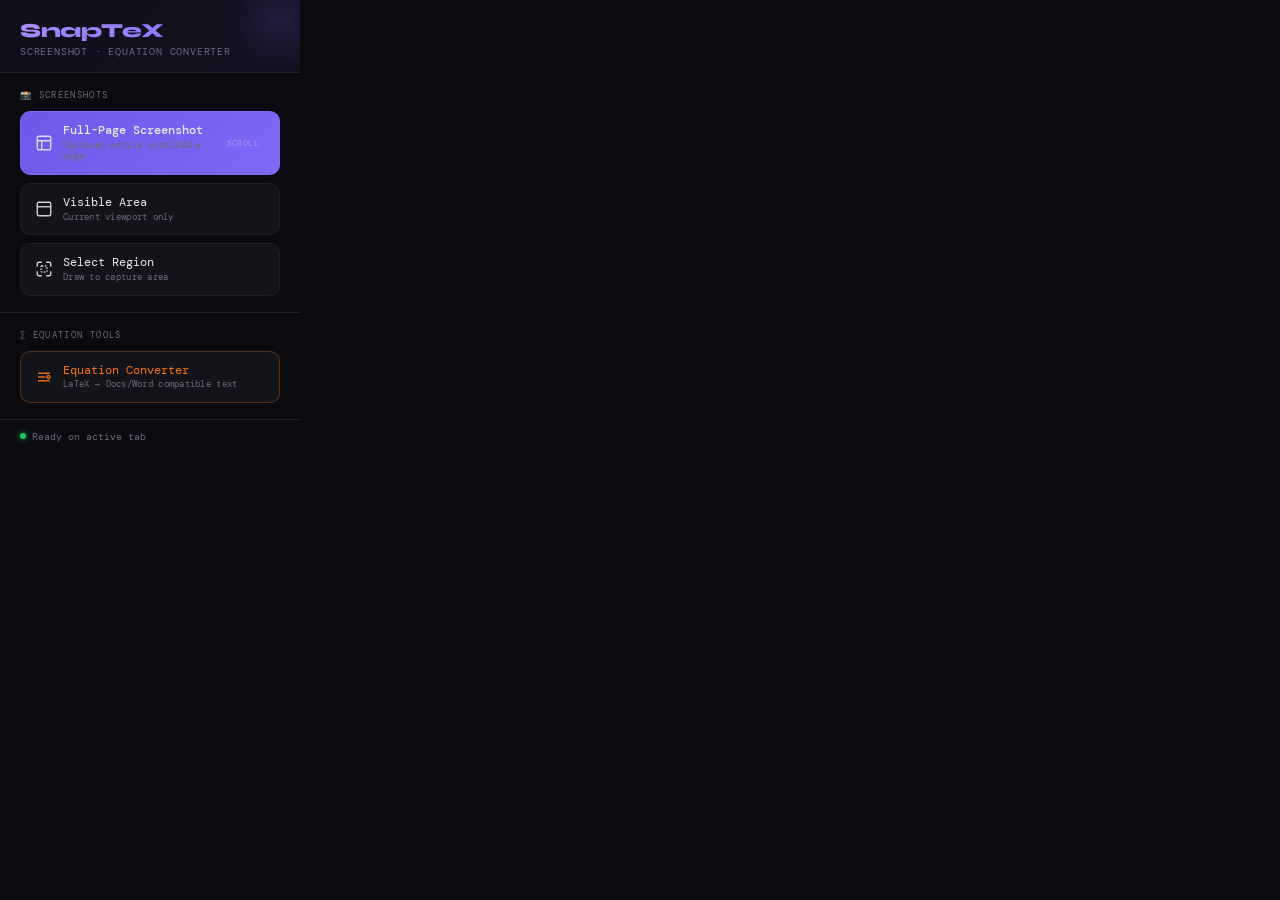
==== popup.html @ a3d0b4fa "Implemented Converter Logic for LaTex to Unicode" ====
<!DOCTYPE html>
<html lang="en">
<head>
  <meta charset="UTF-8" />
  <meta name="viewport" content="width=device-width, initial-scale=1.0"/>
  <title>SnapTeX</title>
  <link rel="preconnect" href="https://fonts.googleapis.com">
  <link href="https://fonts.googleapis.com/css2?family=DM+Mono:wght@400;500&family=Syne:wght@600;700;800&display=swap" rel="stylesheet">
  <style>
    *, *::before, *::after { box-sizing: border-box; margin: 0; padding: 0; }

    :root {
      --bg: #0a0a0f;
      --surface: #13131a;
      --border: #1e1e2e;
      --accent: #7c6af7;
      --accent2: #f97316;
      --text: #e8e8f0;
      --muted: #6b6b80;
      --success: #22c55e;
      --radius: 10px;
    }

    body {
      width: 300px;
      background: var(--bg);
      color: var(--text);
      font-family: 'DM Mono', monospace;
      overflow: hidden;
    }

    .header {
      padding: 18px 20px 14px;
      border-bottom: 1px solid var(--border);
      background: linear-gradient(135deg, #0f0f1a 0%, #13111f 100%);
      position: relative;
      overflow: hidden;
    }

    .header::before {
      content: '';
      position: absolute;
      top: -30px; right: -30px;
      width: 100px; height: 100px;
      background: radial-gradient(circle, rgba(124,106,247,0.15) 0%, transparent 70%);
      pointer-events: none;
    }

    .logo {
      font-family: 'Syne', sans-serif;
      font-weight: 800;
      font-size: 20px;
      letter-spacing: -0.5px;
      background: linear-gradient(135deg, #a78bfa, #7c6af7);
      -webkit-background-clip: text;
      -webkit-text-fill-color: transparent;
      background-clip: text;
    }

    .tagline {
      font-size: 10px;
      color: var(--muted);
      letter-spacing: 0.08em;
      margin-top: 2px;
      text-transform: uppercase;
    }

    .section {
      padding: 16px 20px;
      border-bottom: 1px solid var(--border);
    }

    .section-label {
      font-size: 9px;
      letter-spacing: 0.15em;
      text-transform: uppercase;
      color: var(--muted);
      margin-bottom: 10px;
    }

    .btn {
      width: 100%;
      padding: 11px 14px;
      border-radius: var(--radius);
      border: 1px solid var(--border);
      background: var(--surface);
      color: var(--text);
      font-family: 'DM Mono', monospace;
      font-size: 12px;
      cursor: pointer;
      display: flex;
      align-items: center;
      gap: 10px;
      transition: all 0.15s ease;
      margin-bottom: 8px;
      position: relative;
      overflow: hidden;
    }

    .btn:last-child { margin-bottom: 0; }

    .btn:hover {
      border-color: var(--accent);
      background: rgba(124,106,247,0.08);
      transform: translateY(-1px);
    }

    .btn:active { transform: translateY(0); }

    .btn.primary {
      background: linear-gradient(135deg, #6d59e8, #7c6af7);
      border-color: #7c6af7;
      font-weight: 500;
    }

    .btn.primary:hover {
      background: linear-gradient(135deg, #7c6af7, #8b7cf8);
      box-shadow: 0 4px 20px rgba(124,106,247,0.3);
    }

    .btn.accent2 {
      border-color: rgba(249,115,22,0.3);
    }
    .btn.accent2:hover {
      border-color: var(--accent2);
      background: rgba(249,115,22,0.08);
    }

    .btn-icon {
      width: 18px;
      height: 18px;
      flex-shrink: 0;
      opacity: 0.9;
    }

    .btn-text { flex: 1; text-align: left; line-height: 1.3; }
    .btn-title { display: block; font-size: 12px; }
    .btn-sub { display: block; font-size: 9px; color: var(--muted); margin-top: 1px; letter-spacing: 0.03em; }

    .badge {
      font-size: 8px;
      padding: 2px 6px;
      border-radius: 4px;
      background: rgba(124,106,247,0.2);
      color: #a78bfa;
      letter-spacing: 0.05em;
    }

    .status-bar {
      padding: 10px 20px;
      font-size: 10px;
      color: var(--muted);
      display: flex;
      align-items: center;
      gap: 6px;
    }

    .status-dot {
      width: 6px; height: 6px;
      border-radius: 50%;
      background: var(--success);
      box-shadow: 0 0 6px var(--success);
      animation: pulse 2s ease-in-out infinite;
    }

    @keyframes pulse {
      0%, 100% { opacity: 1; }
      50% { opacity: 0.4; }
    }

    #toast {
      display: none;
      position: fixed;
      bottom: 10px; left: 10px; right: 10px;
      padding: 8px 12px;
      background: var(--success);
      color: #fff;
      border-radius: 6px;
      font-size: 11px;
      text-align: center;
      animation: slideUp 0.2s ease;
    }

    @keyframes slideUp {
      from { transform: translateY(10px); opacity: 0; }
      to { transform: translateY(0); opacity: 1; }
    }
  </style>
</head>
<body>

<div class="header">
  <div class="logo">SnapTeX</div>
  <div class="tagline">Screenshot · Equation Converter</div>
</div>

<div class="section">
  <div class="section-label">📸 Screenshots</div>

  <button class="btn primary" id="btn-fullpage">
    <svg class="btn-icon" viewBox="0 0 24 24" fill="none" stroke="currentColor" stroke-width="1.8">
      <rect x="3" y="3" width="18" height="18" rx="2"/>
      <path d="M3 9h18M9 21V9"/>
    </svg>
    <span class="btn-text">
      <span class="btn-title">Full-Page Screenshot</span>
      <span class="btn-sub">Captures entire scrollable page</span>
    </span>
    <span class="badge">SCROLL</span>
  </button>

  <button class="btn" id="btn-visible">
    <svg class="btn-icon" viewBox="0 0 24 24" fill="none" stroke="currentColor" stroke-width="1.8">
      <rect x="3" y="3" width="18" height="18" rx="2"/>
      <path d="M3 9h18"/>
    </svg>
    <span class="btn-text">
      <span class="btn-title">Visible Area</span>
      <span class="btn-sub">Current viewport only</span>
    </span>
  </button>

  <button class="btn" id="btn-region">
    <svg class="btn-icon" viewBox="0 0 24 24" fill="none" stroke="currentColor" stroke-width="1.8">
      <path d="M3 9V5a2 2 0 012-2h4M15 3h4a2 2 0 012 2v4M21 15v4a2 2 0 01-2 2h-4M9 21H5a2 2 0 01-2-2v-4"/>
      <rect x="8" y="8" width="8" height="8" rx="1" stroke-dasharray="2 2"/>
    </svg>
    <span class="btn-text">
      <span class="btn-title">Select Region</span>
      <span class="btn-sub">Draw to capture area</span>
    </span>
  </button>
</div>

<div class="section">
  <div class="section-label">∑ Equation Tools</div>

  <button class="btn accent2" id="btn-equation">
    <svg class="btn-icon" viewBox="0 0 24 24" fill="none" stroke="#f97316" stroke-width="1.8">
      <path d="M4 7h16M4 12h10M4 17h16"/>
      <circle cx="18" cy="12" r="2" stroke="#f97316"/>
    </svg>
    <span class="btn-text">
      <span class="btn-title" style="color:#f97316">Equation Converter</span>
      <span class="btn-sub">LaTeX → Docs/Word compatible text</span>
    </span>
  </button>
</div>

<div class="status-bar">
  <div class="status-dot"></div>
  <span>Ready on active tab</span>
</div>

<div id="toast"></div>

<script src="popup.js"></script>
</body>
</html>
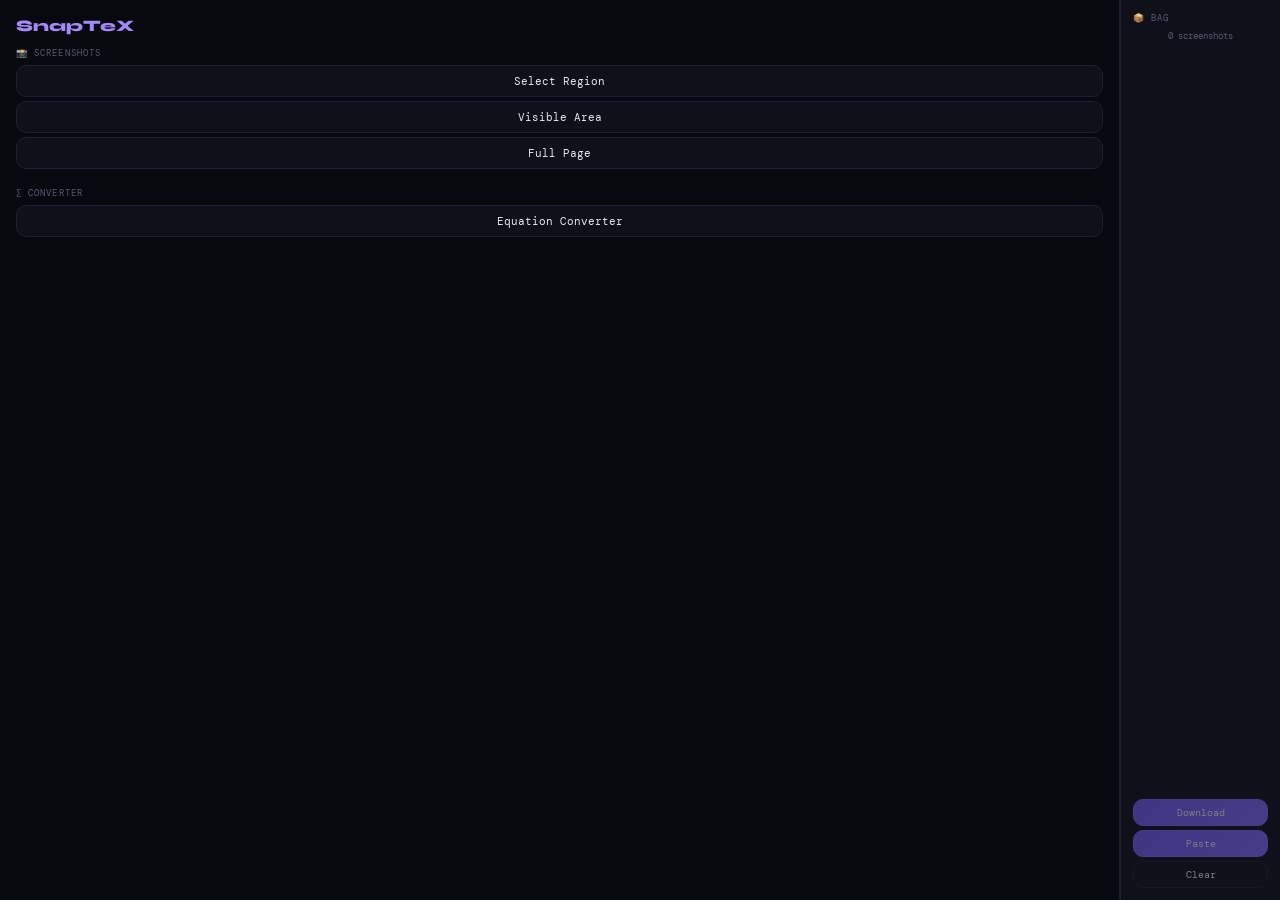
==== commit 8001bdd2: "merged changes" ====
--- a/popup.html
+++ b/popup.html
@@ -1,259 +1,76 @@
 <!DOCTYPE html>
 <html lang="en">
 <head>
-  <meta charset="UTF-8" />
-  <meta name="viewport" content="width=device-width, initial-scale=1.0"/>
+  <meta charset="UTF-8">
+  <meta http-equiv="Content-Type" content="text/html; charset=utf-8">
   <title>SnapTeX</title>
-  <link rel="preconnect" href="https://fonts.googleapis.com">
-  <link href="https://fonts.googleapis.com/css2?family=DM+Mono:wght@400;500&family=Syne:wght@600;700;800&display=swap" rel="stylesheet">
+  <link href="https://fonts.googleapis.com/css2?family=DM+Mono:wght@400;500&family=Syne:wght@700;800&display=swap" rel="stylesheet">
   <style>
     *, *::before, *::after { box-sizing: border-box; margin: 0; padding: 0; }
-
     :root {
-      --bg: #0a0a0f;
-      --surface: #13131a;
-      --border: #1e1e2e;
-      --accent: #7c6af7;
-      --accent2: #f97316;
-      --text: #e8e8f0;
-      --muted: #6b6b80;
-      --success: #22c55e;
-      --radius: 10px;
+      --bg: #080810; --surface: #10101a; --border: #1e1e35;
+      --accent: #7c6af7; --text: #e8e8f0; --muted: #5a5a70; --radius: 10px;
     }
-
-    body {
-      width: 300px;
-      background: var(--bg);
-      color: var(--text);
-      font-family: 'DM Mono', monospace;
-      overflow: hidden;
-    }
-
-    .header {
-      padding: 18px 20px 14px;
-      border-bottom: 1px solid var(--border);
-      background: linear-gradient(135deg, #0f0f1a 0%, #13111f 100%);
-      position: relative;
-      overflow: hidden;
-    }
-
-    .header::before {
-      content: '';
-      position: absolute;
-      top: -30px; right: -30px;
-      width: 100px; height: 100px;
-      background: radial-gradient(circle, rgba(124,106,247,0.15) 0%, transparent 70%);
-      pointer-events: none;
-    }
-
-    .logo {
-      font-family: 'Syne', sans-serif;
-      font-weight: 800;
-      font-size: 20px;
-      letter-spacing: -0.5px;
-      background: linear-gradient(135deg, #a78bfa, #7c6af7);
-      -webkit-background-clip: text;
-      -webkit-text-fill-color: transparent;
-      background-clip: text;
-    }
-
-    .tagline {
-      font-size: 10px;
-      color: var(--muted);
-      letter-spacing: 0.08em;
-      margin-top: 2px;
-      text-transform: uppercase;
-    }
-
-    .section {
-      padding: 16px 20px;
-      border-bottom: 1px solid var(--border);
-    }
-
-    .section-label {
-      font-size: 9px;
-      letter-spacing: 0.15em;
-      text-transform: uppercase;
-      color: var(--muted);
-      margin-bottom: 10px;
-    }
-
-    .btn {
-      width: 100%;
-      padding: 11px 14px;
-      border-radius: var(--radius);
-      border: 1px solid var(--border);
-      background: var(--surface);
-      color: var(--text);
-      font-family: 'DM Mono', monospace;
-      font-size: 12px;
-      cursor: pointer;
-      display: flex;
-      align-items: center;
-      gap: 10px;
-      transition: all 0.15s ease;
-      margin-bottom: 8px;
-      position: relative;
-      overflow: hidden;
-    }
-
-    .btn:last-child { margin-bottom: 0; }
-
-    .btn:hover {
-      border-color: var(--accent);
-      background: rgba(124,106,247,0.08);
-      transform: translateY(-1px);
-    }
-
-    .btn:active { transform: translateY(0); }
-
-    .btn.primary {
-      background: linear-gradient(135deg, #6d59e8, #7c6af7);
-      border-color: #7c6af7;
-      font-weight: 500;
-    }
-
-    .btn.primary:hover {
-      background: linear-gradient(135deg, #7c6af7, #8b7cf8);
-      box-shadow: 0 4px 20px rgba(124,106,247,0.3);
-    }
-
-    .btn.accent2 {
-      border-color: rgba(249,115,22,0.3);
-    }
-    .btn.accent2:hover {
-      border-color: var(--accent2);
-      background: rgba(249,115,22,0.08);
-    }
-
-    .btn-icon {
-      width: 18px;
-      height: 18px;
-      flex-shrink: 0;
-      opacity: 0.9;
-    }
-
-    .btn-text { flex: 1; text-align: left; line-height: 1.3; }
-    .btn-title { display: block; font-size: 12px; }
-    .btn-sub { display: block; font-size: 9px; color: var(--muted); margin-top: 1px; letter-spacing: 0.03em; }
-
-    .badge {
-      font-size: 8px;
-      padding: 2px 6px;
-      border-radius: 4px;
-      background: rgba(124,106,247,0.2);
-      color: #a78bfa;
-      letter-spacing: 0.05em;
-    }
-
-    .status-bar {
-      padding: 10px 20px;
-      font-size: 10px;
-      color: var(--muted);
-      display: flex;
-      align-items: center;
-      gap: 6px;
-    }
-
-    .status-dot {
-      width: 6px; height: 6px;
-      border-radius: 50%;
-      background: var(--success);
-      box-shadow: 0 0 6px var(--success);
-      animation: pulse 2s ease-in-out infinite;
-    }
-
-    @keyframes pulse {
-      0%, 100% { opacity: 1; }
-      50% { opacity: 0.4; }
-    }
-
-    #toast {
-      display: none;
-      position: fixed;
-      bottom: 10px; left: 10px; right: 10px;
-      padding: 8px 12px;
-      background: var(--success);
-      color: #fff;
-      border-radius: 6px;
-      font-size: 11px;
-      text-align: center;
-      animation: slideUp 0.2s ease;
-    }
-
-    @keyframes slideUp {
-      from { transform: translateY(10px); opacity: 0; }
-      to { transform: translateY(0); opacity: 1; }
-    }
+    html, body { width: 100%; height: 100%; }
+    body { background: var(--bg); color: var(--text); font-family: 'DM Mono', monospace; display: flex; overflow: hidden; min-width: 480px; min-height: 520px; }
+    
+    .main { flex: 1; padding: 16px; border-right: 1px solid var(--border); overflow-y: auto; display: flex; flex-direction: column; }
+    .bag-panel { width: 160px; background: var(--surface); border-left: 1px solid var(--border); padding: 12px; overflow-y: auto; display: flex; flex-direction: column; }
+    
+    .logo { font-family: 'Syne', sans-serif; font-weight: 800; font-size: 16px; background: linear-gradient(135deg, #a78bfa, #7c6af7); -webkit-background-clip: text; -webkit-text-fill-color: transparent; background-clip: text; margin-bottom: 12px; flex-shrink: 0; }
+    
+    .section { margin-bottom: 14px; flex-shrink: 0; }
+    .section-label { font-size: 9px; letter-spacing: .12em; text-transform: uppercase; color: var(--muted); margin-bottom: 6px; }
+    
+    .btn { width: 100%; padding: 8px; border-radius: var(--radius); border: 1px solid var(--border); background: var(--surface); color: var(--text); font-family: 'DM Mono', monospace; font-size: 11px; cursor: pointer; transition: all .15s; margin-bottom: 4px; flex-shrink: 0; }
+    .btn:hover { border-color: var(--accent); background: rgba(124,106,247,.08); }
+    .btn.primary { background: linear-gradient(135deg, #6d59e8, #7c6af7); border-color: #7c6af7; }
+    .btn.primary:hover { box-shadow: 0 4px 18px rgba(124,106,247,.3); }
+    .btn:disabled { opacity: 0.5; cursor: not-allowed; }
+    
+    .bag-label { font-size: 9px; letter-spacing: .12em; text-transform: uppercase; color: var(--muted); margin-bottom: 6px; flex-shrink: 0; }
+    .bag-count { font-size: 9px; color: var(--muted); text-align: center; margin-bottom: 6px; flex-shrink: 0; }
+    
+    .thumbnails { display: flex; flex-direction: column; gap: 4px; flex: 1; overflow-y: auto; min-height: 0; margin-bottom: 8px; }
+    .thumbnail { width: 100%; height: 45px; border: 1px solid var(--border); border-radius: 4px; background: #0a0a0f; cursor: pointer; overflow: hidden; position: relative; flex-shrink: 0; }
+    .thumbnail img { width: 100%; height: 100%; object-fit: cover; }
+    .thumbnail:hover { border-color: var(--accent); }
+    .thumbnail .delete { position: absolute; top: 2px; right: 2px; background: rgba(0,0,0,.7); color: #ef4444; border: none; width: 16px; height: 16px; border-radius: 2px; font-size: 9px; cursor: pointer; display: none; }
+    .thumbnail:hover .delete { display: block; }
+    
+    .bag-actions { margin-top: 6px; display: flex; flex-direction: column; gap: 4px; flex-shrink: 0; }
+    .bag-actions .btn { margin-bottom: 0; font-size: 10px; padding: 6px; }
   </style>
 </head>
 <body>
 
-<div class="header">
+<div class="main">
   <div class="logo">SnapTeX</div>
-  <div class="tagline">Screenshot · Equation Converter</div>
+  
+  <div class="section">
+    <div class="section-label">📸 Screenshots</div>
+    <button class="btn" id="btn-region">Select Region</button>
+    <button class="btn" id="btn-visible">Visible Area</button>
+    <button class="btn" id="btn-fullpage">Full Page</button>
+  </div>
+
+  <div class="section">
+    <div class="section-label">∑ Converter</div>
+    <button class="btn" id="btn-equation">Equation Converter</button>
+  </div>
 </div>
 
-<div class="section">
-  <div class="section-label">📸 Screenshots</div>
-
-  <button class="btn primary" id="btn-fullpage">
-    <svg class="btn-icon" viewBox="0 0 24 24" fill="none" stroke="currentColor" stroke-width="1.8">
-      <rect x="3" y="3" width="18" height="18" rx="2"/>
-      <path d="M3 9h18M9 21V9"/>
-    </svg>
-    <span class="btn-text">
-      <span class="btn-title">Full-Page Screenshot</span>
-      <span class="btn-sub">Captures entire scrollable page</span>
-    </span>
-    <span class="badge">SCROLL</span>
-  </button>
-
-  <button class="btn" id="btn-visible">
-    <svg class="btn-icon" viewBox="0 0 24 24" fill="none" stroke="currentColor" stroke-width="1.8">
-      <rect x="3" y="3" width="18" height="18" rx="2"/>
-      <path d="M3 9h18"/>
-    </svg>
-    <span class="btn-text">
-      <span class="btn-title">Visible Area</span>
-      <span class="btn-sub">Current viewport only</span>
-    </span>
-  </button>
-
-  <button class="btn" id="btn-region">
-    <svg class="btn-icon" viewBox="0 0 24 24" fill="none" stroke="currentColor" stroke-width="1.8">
-      <path d="M3 9V5a2 2 0 012-2h4M15 3h4a2 2 0 012 2v4M21 15v4a2 2 0 01-2 2h-4M9 21H5a2 2 0 01-2-2v-4"/>
-      <rect x="8" y="8" width="8" height="8" rx="1" stroke-dasharray="2 2"/>
-    </svg>
-    <span class="btn-text">
-      <span class="btn-title">Select Region</span>
-      <span class="btn-sub">Draw to capture area</span>
-    </span>
-  </button>
+<div class="bag-panel">
+  <div class="bag-label">📦 Bag</div>
+  <div class="bag-count" id="bag-count">0 screenshots</div>
+  <div class="thumbnails" id="thumbnails"></div>
+  <div class="bag-actions">
+    <button class="btn primary" id="btn-download-bag" disabled>Download</button>
+    <button class="btn primary" id="btn-paste-bag" disabled>Paste</button>
+    <button class="btn" id="btn-clear-bag" disabled>Clear</button>
+  </div>
 </div>
-
-<div class="section">
-  <div class="section-label">∑ Equation Tools</div>
-
-  <button class="btn accent2" id="btn-equation">
-    <svg class="btn-icon" viewBox="0 0 24 24" fill="none" stroke="#f97316" stroke-width="1.8">
-      <path d="M4 7h16M4 12h10M4 17h16"/>
-      <circle cx="18" cy="12" r="2" stroke="#f97316"/>
-    </svg>
-    <span class="btn-text">
-      <span class="btn-title" style="color:#f97316">Equation Converter</span>
-      <span class="btn-sub">LaTeX → Docs/Word compatible text</span>
-    </span>
-  </button>
-</div>
-
-<div class="status-bar">
-  <div class="status-dot"></div>
-  <span>Ready on active tab</span>
-</div>
-
-<div id="toast"></div>
 
 <script src="popup.js"></script>
 </body>
-</html>
+</html>
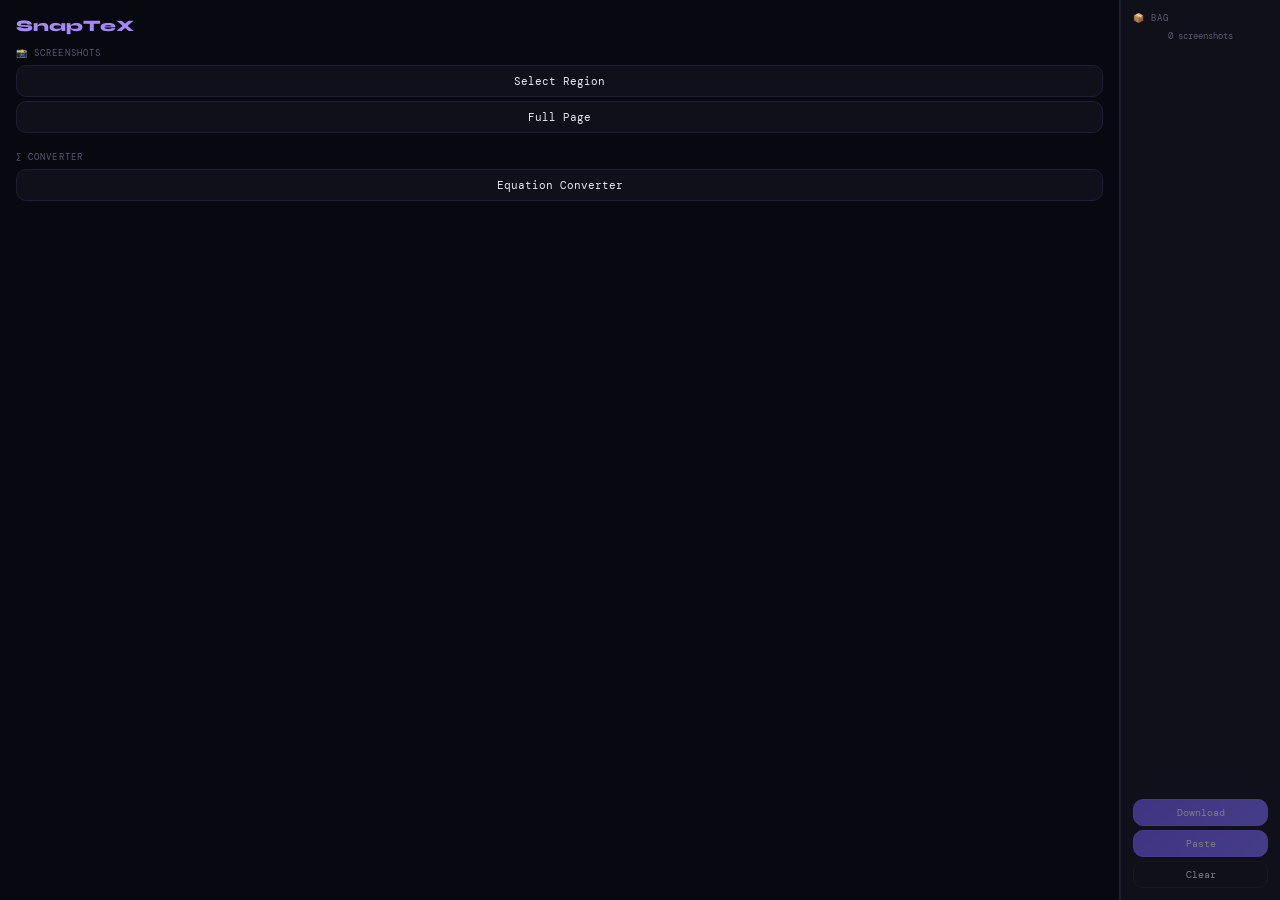
==== commit 8842b788: "Fixed bugs with screenshot bag feature." ====
--- a/popup.html
+++ b/popup.html
@@ -50,7 +50,6 @@
   <div class="section">
     <div class="section-label">📸 Screenshots</div>
     <button class="btn" id="btn-region">Select Region</button>
-    <button class="btn" id="btn-visible">Visible Area</button>
     <button class="btn" id="btn-fullpage">Full Page</button>
   </div>
 
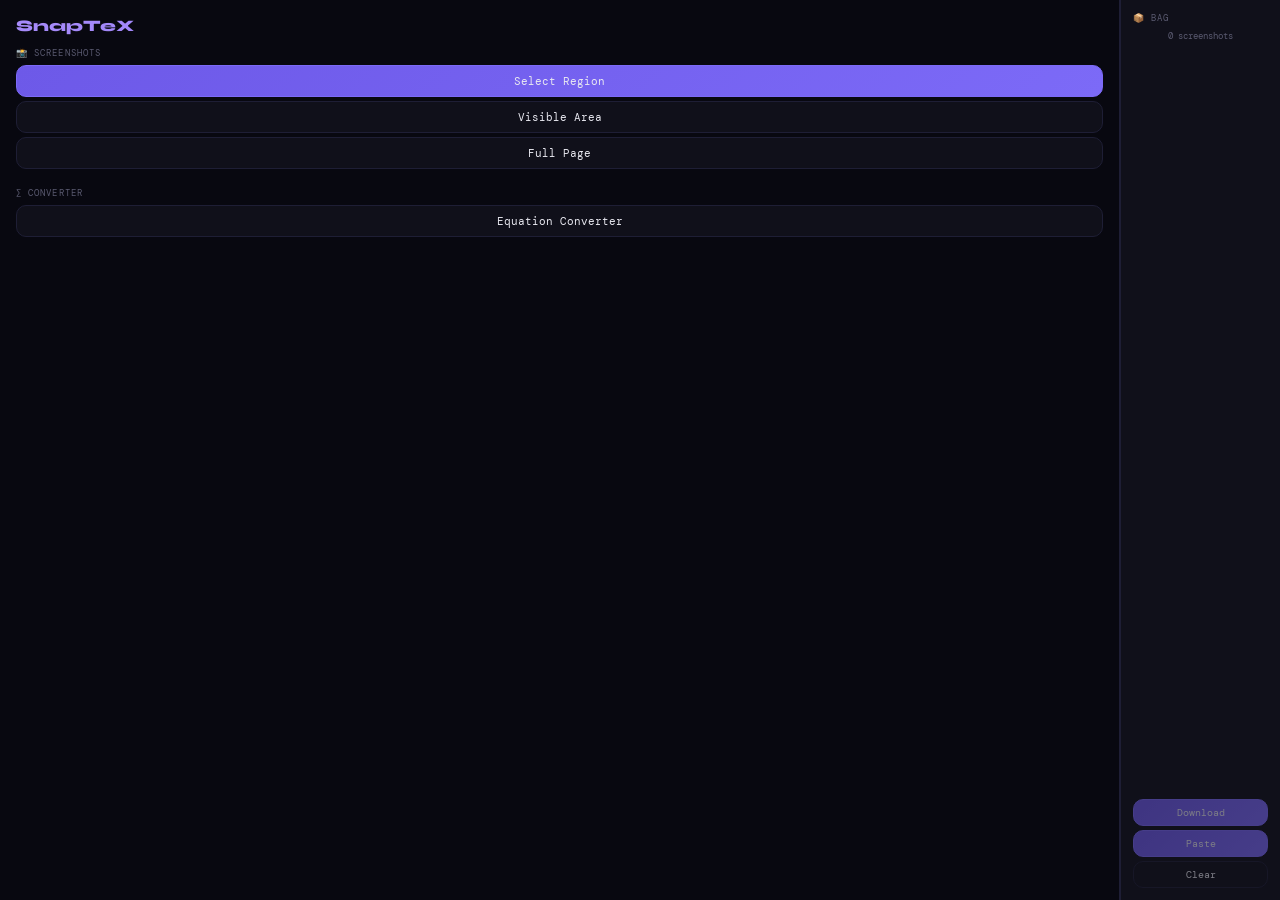
==== commit b4bfb644: "Reverted back versions" ====
--- a/popup.html
+++ b/popup.html
@@ -49,7 +49,8 @@
   
   <div class="section">
     <div class="section-label">📸 Screenshots</div>
-    <button class="btn" id="btn-region">Select Region</button>
+    <button class="btn primary" id="btn-region">Select Region</button>
+    <button class="btn" id="btn-visible">Visible Area</button>
     <button class="btn" id="btn-fullpage">Full Page</button>
   </div>
 
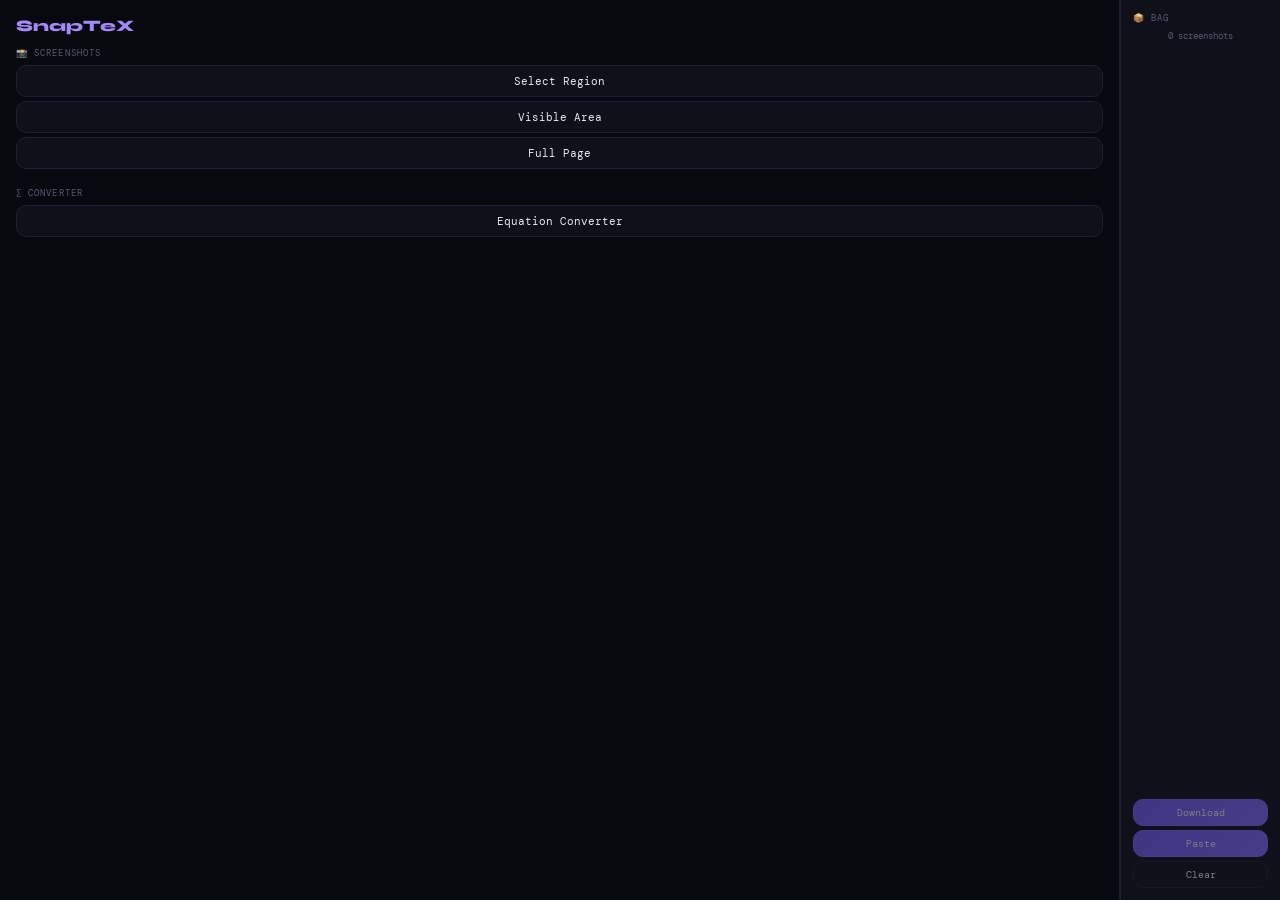
==== commit 1d49e343: "Refactor screenshot management and enhance bag functionality - Implemented bag storage and retrieval" ====
--- a/popup.html
+++ b/popup.html
@@ -49,7 +49,7 @@
   
   <div class="section">
     <div class="section-label">📸 Screenshots</div>
-    <button class="btn primary" id="btn-region">Select Region</button>
+    <button class="btn" id="btn-region">Select Region</button>
     <button class="btn" id="btn-visible">Visible Area</button>
     <button class="btn" id="btn-fullpage">Full Page</button>
   </div>
